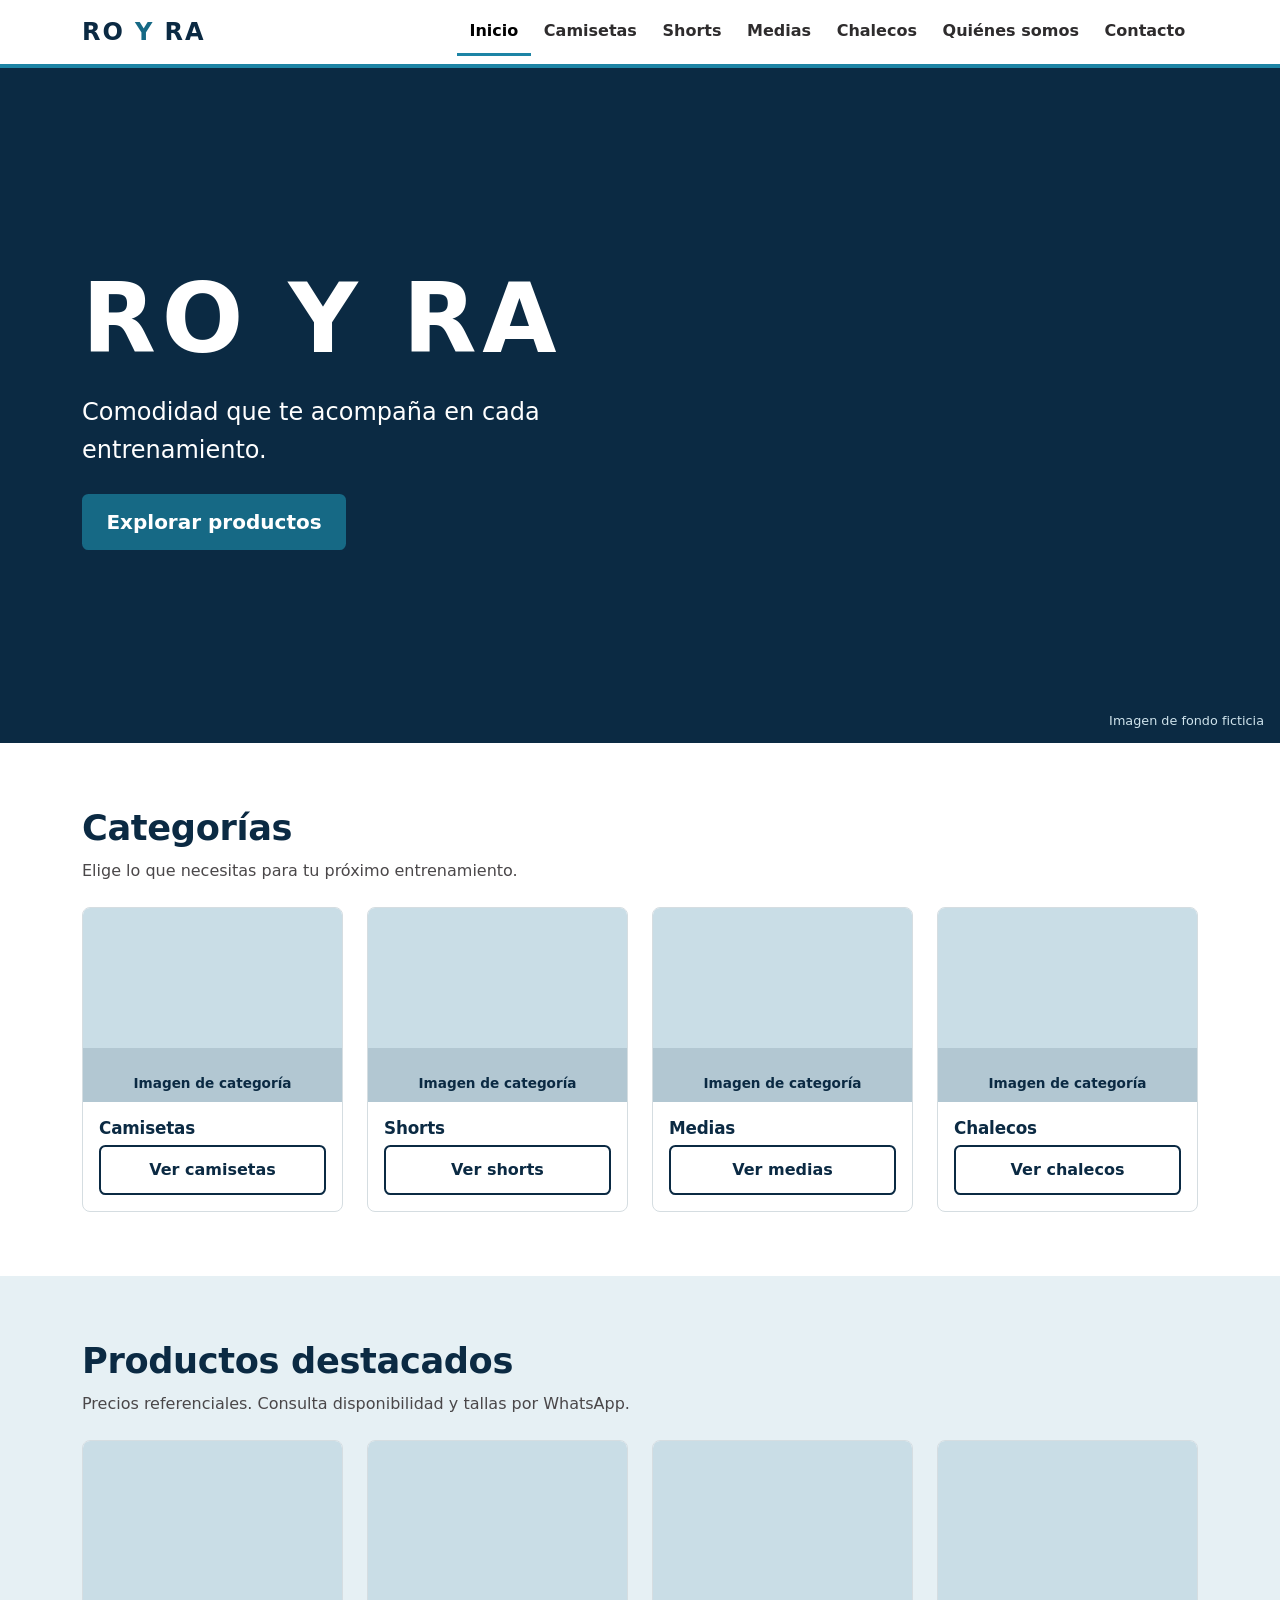
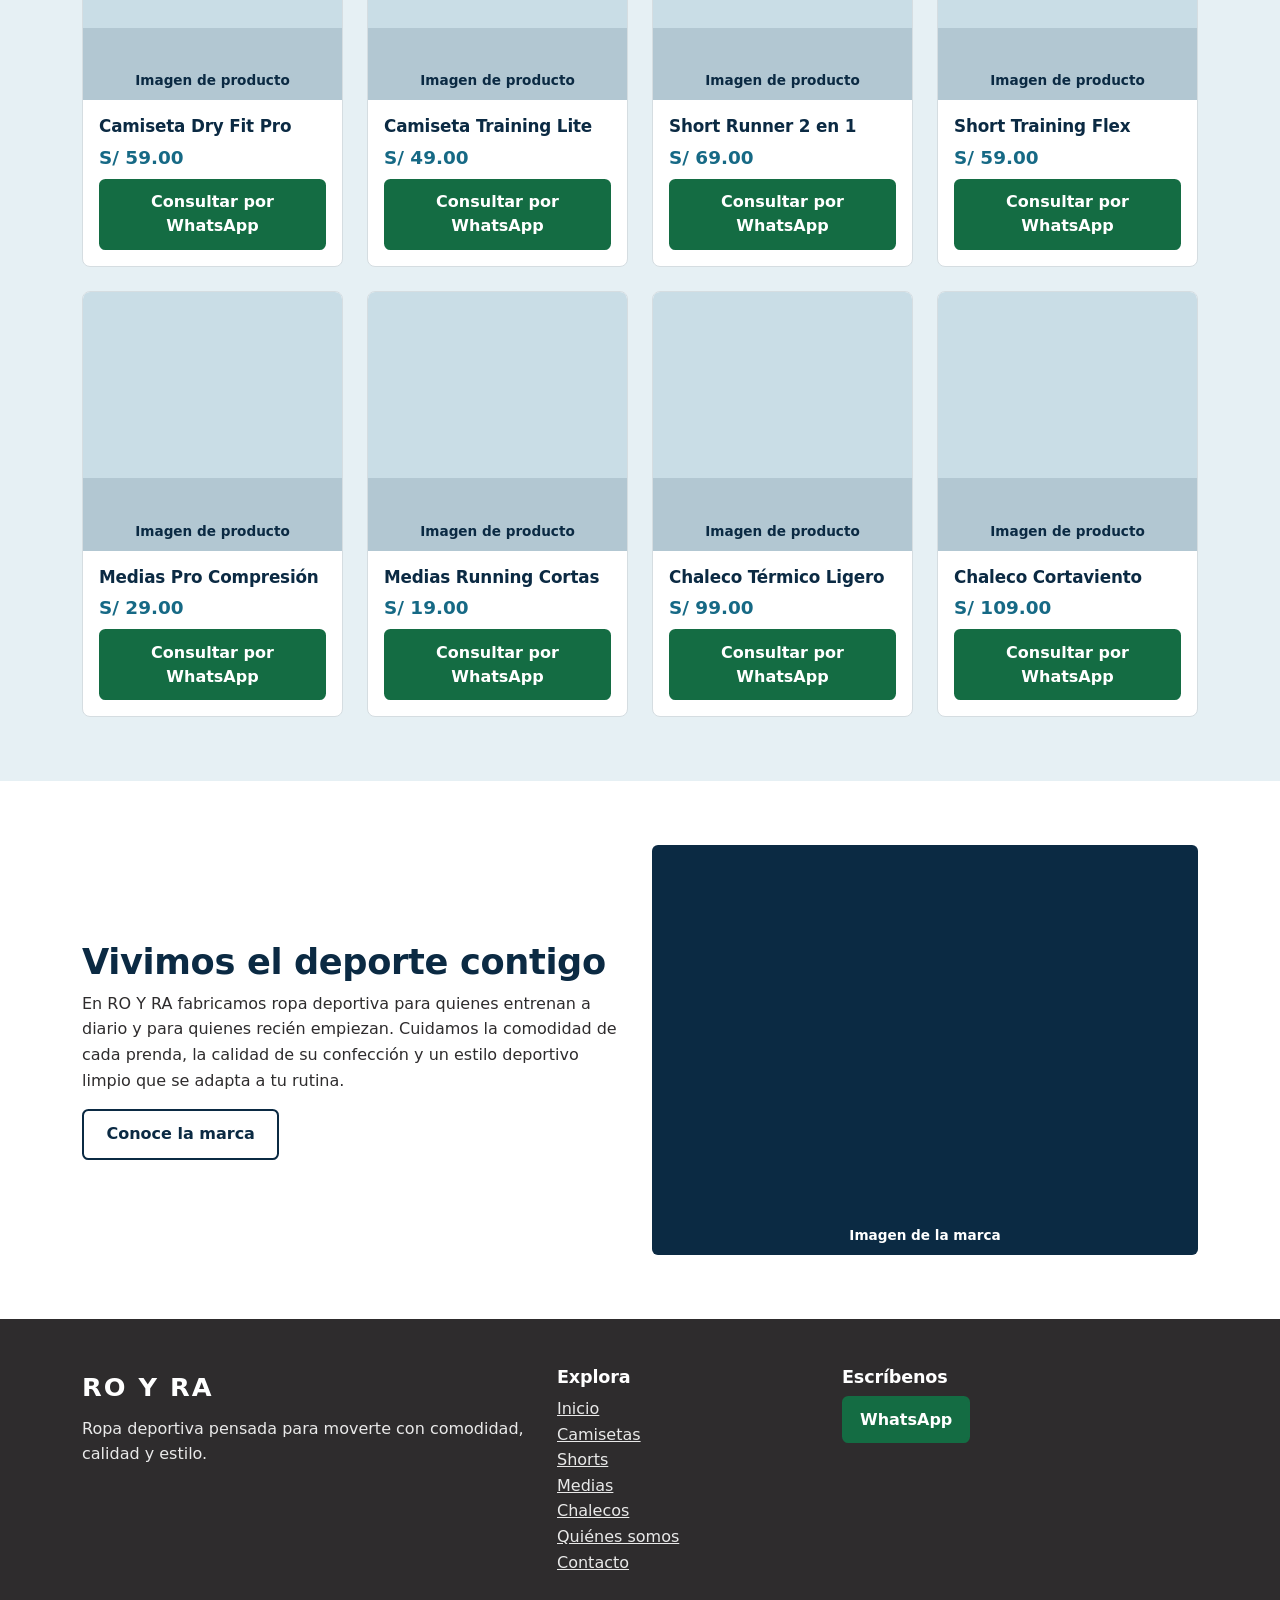
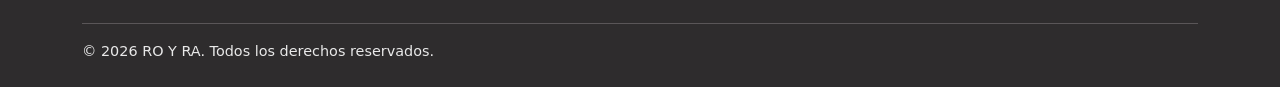
==== index.html @ a8ab9945 "first commit" ====
<!DOCTYPE html>
<html lang="es">

<head>
    <meta charset="UTF-8">
    <meta name="viewport" content="width=device-width, initial-scale=1">
    <title>Inicio | RO Y RA</title>
    <meta name="description" content="RO Y RA: ropa deportiva para entrenar con comodidad, calidad y estilo.">
    <link href="https://cdn.jsdelivr.net/npm/bootstrap@5.3.3/dist/css/bootstrap.min.css" rel="stylesheet">
    <link href="css/styles.css" rel="stylesheet">
</head>

<body data-page="inicio">
    <div id="site-header"></div>
    <main>
        <section class="hero" aria-label="Presentación">
            <div class="hero-note">Imagen de fondo ficticia</div>
            <div class="container hero-inner">
                <h1>RO Y RA</h1>
                <p>Comodidad que te acompaña en cada entrenamiento.</p>
                <a class="btn btn-brand btn-lg" href="#categorias">Explorar productos</a>
            </div>
        </section>
        <section class="section" id="categorias">
            <div class="container">
                <h2 class="section-title">Categorías</h2>
                <p class="section-lead mb-4">Elige lo que necesitas para tu próximo entrenamiento.</p>
                <div class="row g-3 g-lg-4">
                    <div class="col-6 col-lg-3"><a class="category-link" href="camisetas.html">
                            <article class="card-ro">
                                <div class="ph ph-category" role="img"
                                    aria-label="Espacio reservado para imagen de Camisetas"><span>Imagen de
                                        categoría</span></div>
                                <div class="body">
                                    <h3>Camisetas</h3><span class="btn btn-outline-brand">Ver camisetas</span>
                                </div>
                            </article>
                        </a></div>
                    <div class="col-6 col-lg-3"><a class="category-link" href="shorts.html">
                            <article class="card-ro">
                                <div class="ph ph-category" role="img"
                                    aria-label="Espacio reservado para imagen de Shorts"><span>Imagen de
                                        categoría</span></div>
                                <div class="body">
                                    <h3>Shorts</h3><span class="btn btn-outline-brand">Ver shorts</span>
                                </div>
                            </article>
                        </a></div>
                    <div class="col-6 col-lg-3"><a class="category-link" href="medias.html">
                            <article class="card-ro">
                                <div class="ph ph-category" role="img"
                                    aria-label="Espacio reservado para imagen de Medias"><span>Imagen de
                                        categoría</span></div>
                                <div class="body">
                                    <h3>Medias</h3><span class="btn btn-outline-brand">Ver medias</span>
                                </div>
                            </article>
                        </a></div>
                    <div class="col-6 col-lg-3"><a class="category-link" href="chalecos.html">
                            <article class="card-ro">
                                <div class="ph ph-category" role="img"
                                    aria-label="Espacio reservado para imagen de Chalecos"><span>Imagen de
                                        categoría</span></div>
                                <div class="body">
                                    <h3>Chalecos</h3><span class="btn btn-outline-brand">Ver chalecos</span>
                                </div>
                            </article>
                        </a></div>
                </div>
            </div>
        </section>
        <section class="section section-soft">
            <div class="container">
                <h2 class="section-title">Productos destacados</h2>
                <p class="section-lead mb-4">Precios referenciales. Consulta disponibilidad y tallas por WhatsApp.</p>
                <div class="row g-3 g-lg-4" id="featuredProducts"></div>
            </div>
        </section>
        <section class="section">
            <div class="container">
                <div class="row align-items-center g-4">
                    <div class="col-md-6">
                        <h2 class="section-title">Vivimos el deporte contigo</h2>
                        <p>En RO Y RA fabricamos ropa deportiva para quienes entrenan a diario y para quienes recién
                            empiezan. Cuidamos la comodidad de cada prenda, la calidad de su confección y un estilo
                            deportivo limpio que se adapta a tu rutina.</p>
                        <a class="btn btn-outline-brand" href="quienes-somos.html">Conoce la marca</a>
                    </div>
                    <div class="col-md-6">
                        <div class="ph ph-category ph-dark rounded" role="img"
                            aria-label="Espacio reservado para imagen de la marca"><span>Imagen de la marca</span></div>
                    </div>
                </div>
            </div>
        </section>
    </main>
    <div id="site-footer"></div>
    <script src="https://cdn.jsdelivr.net/npm/bootstrap@5.3.3/dist/js/bootstrap.bundle.min.js"></script>
    <script src="js/components.js"></script>
    <script src="js/main.js"></script>
</body>

</html>
---- css/styles.css ----
:root{--brand:#1D84A5;--brand-dark:#166985;--ink:#2E2C2D;--navy:#0B2A43;--soft:#E6F0F4;--white:#fff}
body{font-family:"Segoe UI",system-ui,-apple-system,Roboto,Helvetica,Arial,sans-serif;color:var(--ink);background:var(--white);line-height:1.6}
h1,h2,h3,h4{font-weight:800;letter-spacing:-.01em;color:var(--navy)}
a:focus-visible,button:focus-visible,.form-control:focus{outline:3px solid var(--brand);outline-offset:2px}
.section{padding:4rem 0}.section-soft{background:var(--soft)}
.section-title{font-size:clamp(1.6rem,3vw,2.2rem);margin-bottom:.5rem}
.section-lead{max-width:60ch;color:#4a4749}
.btn-brand{background:var(--brand-dark);color:var(--white);font-weight:700;border:2px solid var(--brand-dark);padding:.7rem 1.4rem;border-radius:.4rem}
.btn-brand:hover{background:var(--navy);border-color:var(--navy);color:var(--white)}
.btn-outline-brand{color:var(--navy);font-weight:700;border:2px solid var(--navy);padding:.7rem 1.4rem;border-radius:.4rem}
.btn-outline-brand:hover{background:var(--navy);color:var(--white)}
.btn-wa{background:#146C43;color:var(--white);font-weight:700;border:2px solid #146C43;padding:.6rem 1rem;border-radius:.4rem}
.btn-wa:hover{background:#0f5132;color:var(--white)}
.site-header{background:var(--white);border-bottom:4px solid var(--brand)}
.navbar-brand{font-weight:900;font-size:1.5rem;letter-spacing:.08em;color:var(--navy)}
.navbar-brand span{color:var(--brand-dark)}
.nav-link{color:var(--ink);font-weight:600;padding:.6rem .8rem!important}
.nav-link.active{color:var(--brand-dark);border-bottom:3px solid var(--brand)}
.site-footer{background:var(--ink);color:#e9e9e9;padding:3rem 0 1.5rem}
.site-footer a:not(.btn){color:#e9e9e9}
.site-footer h2{color:var(--white);font-size:1.1rem}
.footer-brand{font-weight:900;font-size:1.6rem;letter-spacing:.08em;color:var(--white)}
.footer-bottom{border-top:1px solid #5a5658;margin-top:2rem;padding-top:1rem;font-size:.9rem}
.ph{position:relative;display:flex;align-items:flex-end;justify-content:center;overflow:hidden;background:#C9DDE6;width:100%}
.ph::after{content:"";position:absolute;left:0;bottom:0;width:100%;height:28%;background:var(--navy);opacity:.12}
.ph span{position:relative;z-index:1;font-size:.85rem;font-weight:600;color:var(--navy);padding:.5rem}
.ph-product{aspect-ratio:1/1}.ph-category{aspect-ratio:4/3}
.ph-dark{background:var(--navy)}.ph-dark::before{opacity:.55}.ph-dark span{color:#fff}
.hero{position:relative;min-height:75vh;display:flex;align-items:center;background:var(--navy);color:#fff;overflow:hidden}
.hero-shape{position:absolute;right:-8%;top:50%;width:min(60vw,560px);aspect-ratio:1;background:var(--brand);opacity:.45;border-radius:50%;transform:translateY(-50%)}
.hero-note{position:absolute;right:1rem;bottom:.75rem;font-size:.8rem;color:#cfe3ec}
.hero-inner{position:relative;z-index:1}
.hero h1{color:#fff;font-size:clamp(3rem,10vw,6rem);font-weight:900;letter-spacing:.06em;margin:0}
.hero p{font-size:clamp(1.1rem,2.5vw,1.5rem);max-width:30ch;margin:1rem 0 1.5rem}
.page-banner{position:relative;background:var(--navy);color:#fff;border-radius:.6rem;padding:3.5rem 1.5rem;overflow:hidden}
.page-banner.full{border-radius:0;padding:5rem 0}
.page-banner h1{color:#fff;position:relative;z-index:1;font-size:clamp(1.9rem,5vw,3rem);margin:0}
.page-banner p{position:relative;z-index:1;margin:.5rem 0 0;max-width:55ch}
.card-ro{height:100%;border:1px solid #d5dde1;border-radius:.5rem;background:#fff;overflow:hidden;display:flex;flex-direction:column}
.card-ro .body{padding:1rem;display:flex;flex-direction:column;flex:1;gap:.4rem}
.card-ro h3{font-size:1.05rem;margin:0}
.price{font-weight:800;color:var(--brand-dark);font-size:1.15rem}
.card-ro .btn{margin-top:auto}
.category-link{text-decoration:none;color:inherit;display:block;height:100%}
.value{border-left:5px solid var(--brand);background:#fff;padding:1rem 1.25rem;height:100%}
.value h3{font-size:1.15rem}
.quick-contact{background:var(--soft);padding:1.25rem;border-radius:.5rem}
@media (max-width:575.98px){.card-ro .body{padding:.75rem}.card-ro h3{font-size:.95rem}.btn-wa{font-size:.85rem;padding:.5rem}.section{padding:3rem 0}}
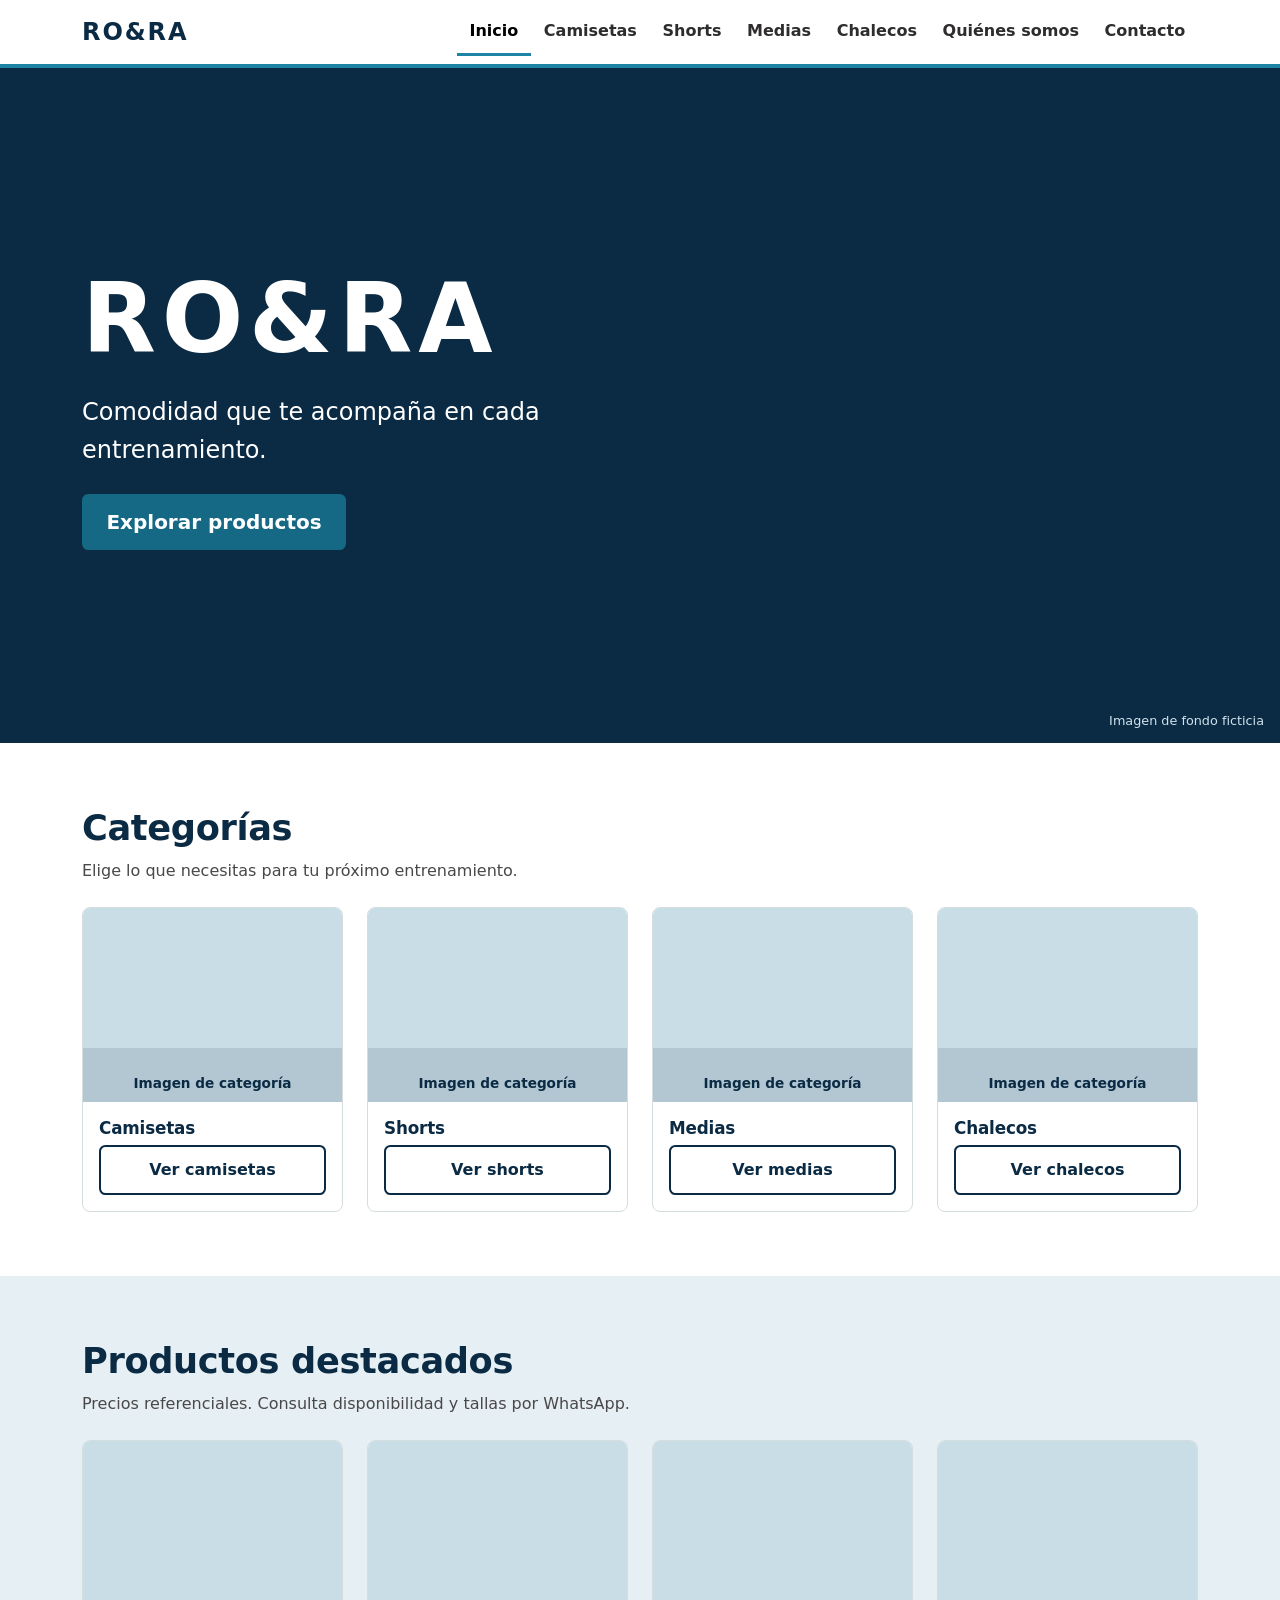
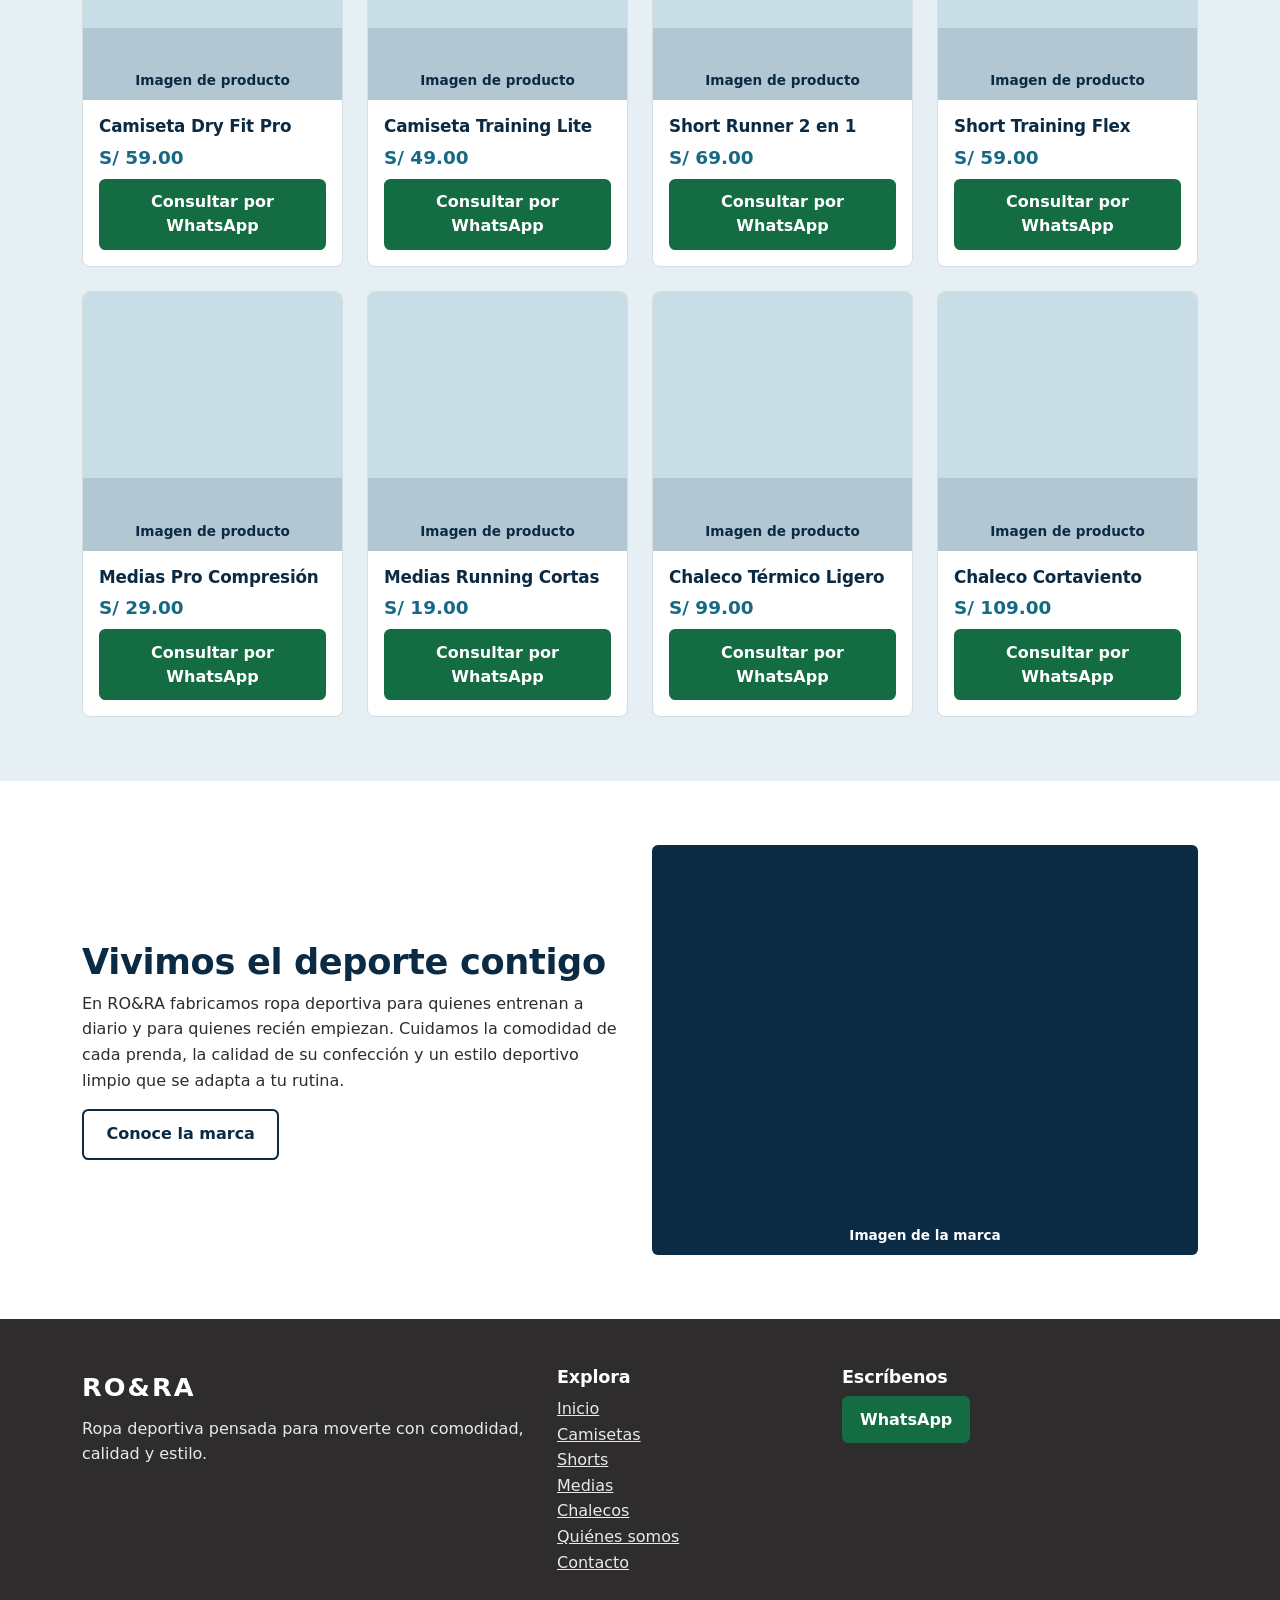
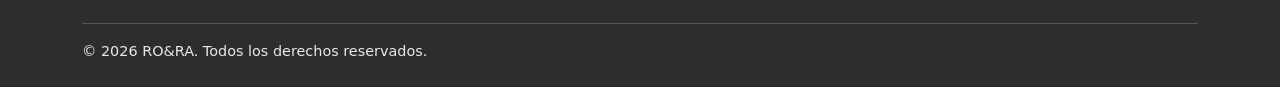
==== commit ecf67493: "cambios" ====
--- a/index.html
+++ b/index.html
@@ -4,8 +4,8 @@
 <head>
     <meta charset="UTF-8">
     <meta name="viewport" content="width=device-width, initial-scale=1">
-    <title>Inicio | RO Y RA</title>
-    <meta name="description" content="RO Y RA: ropa deportiva para entrenar con comodidad, calidad y estilo.">
+    <title>Inicio | RO&RA</title>
+    <meta name="description" content="RO&RA: ropa deportiva para entrenar con comodidad, calidad y estilo.">
     <link href="https://cdn.jsdelivr.net/npm/bootstrap@5.3.3/dist/css/bootstrap.min.css" rel="stylesheet">
     <link href="css/styles.css" rel="stylesheet">
 </head>
@@ -16,7 +16,7 @@
         <section class="hero" aria-label="Presentación">
             <div class="hero-note">Imagen de fondo ficticia</div>
             <div class="container hero-inner">
-                <h1>RO Y RA</h1>
+                <h1>RO&RA</h1>
                 <p>Comodidad que te acompaña en cada entrenamiento.</p>
                 <a class="btn btn-brand btn-lg" href="#categorias">Explorar productos</a>
             </div>
@@ -81,7 +81,7 @@
                 <div class="row align-items-center g-4">
                     <div class="col-md-6">
                         <h2 class="section-title">Vivimos el deporte contigo</h2>
-                        <p>En RO Y RA fabricamos ropa deportiva para quienes entrenan a diario y para quienes recién
+                        <p>En RO&RA fabricamos ropa deportiva para quienes entrenan a diario y para quienes recién
                             empiezan. Cuidamos la comodidad de cada prenda, la calidad de su confección y un estilo
                             deportivo limpio que se adapta a tu rutina.</p>
                         <a class="btn btn-outline-brand" href="quienes-somos.html">Conoce la marca</a>
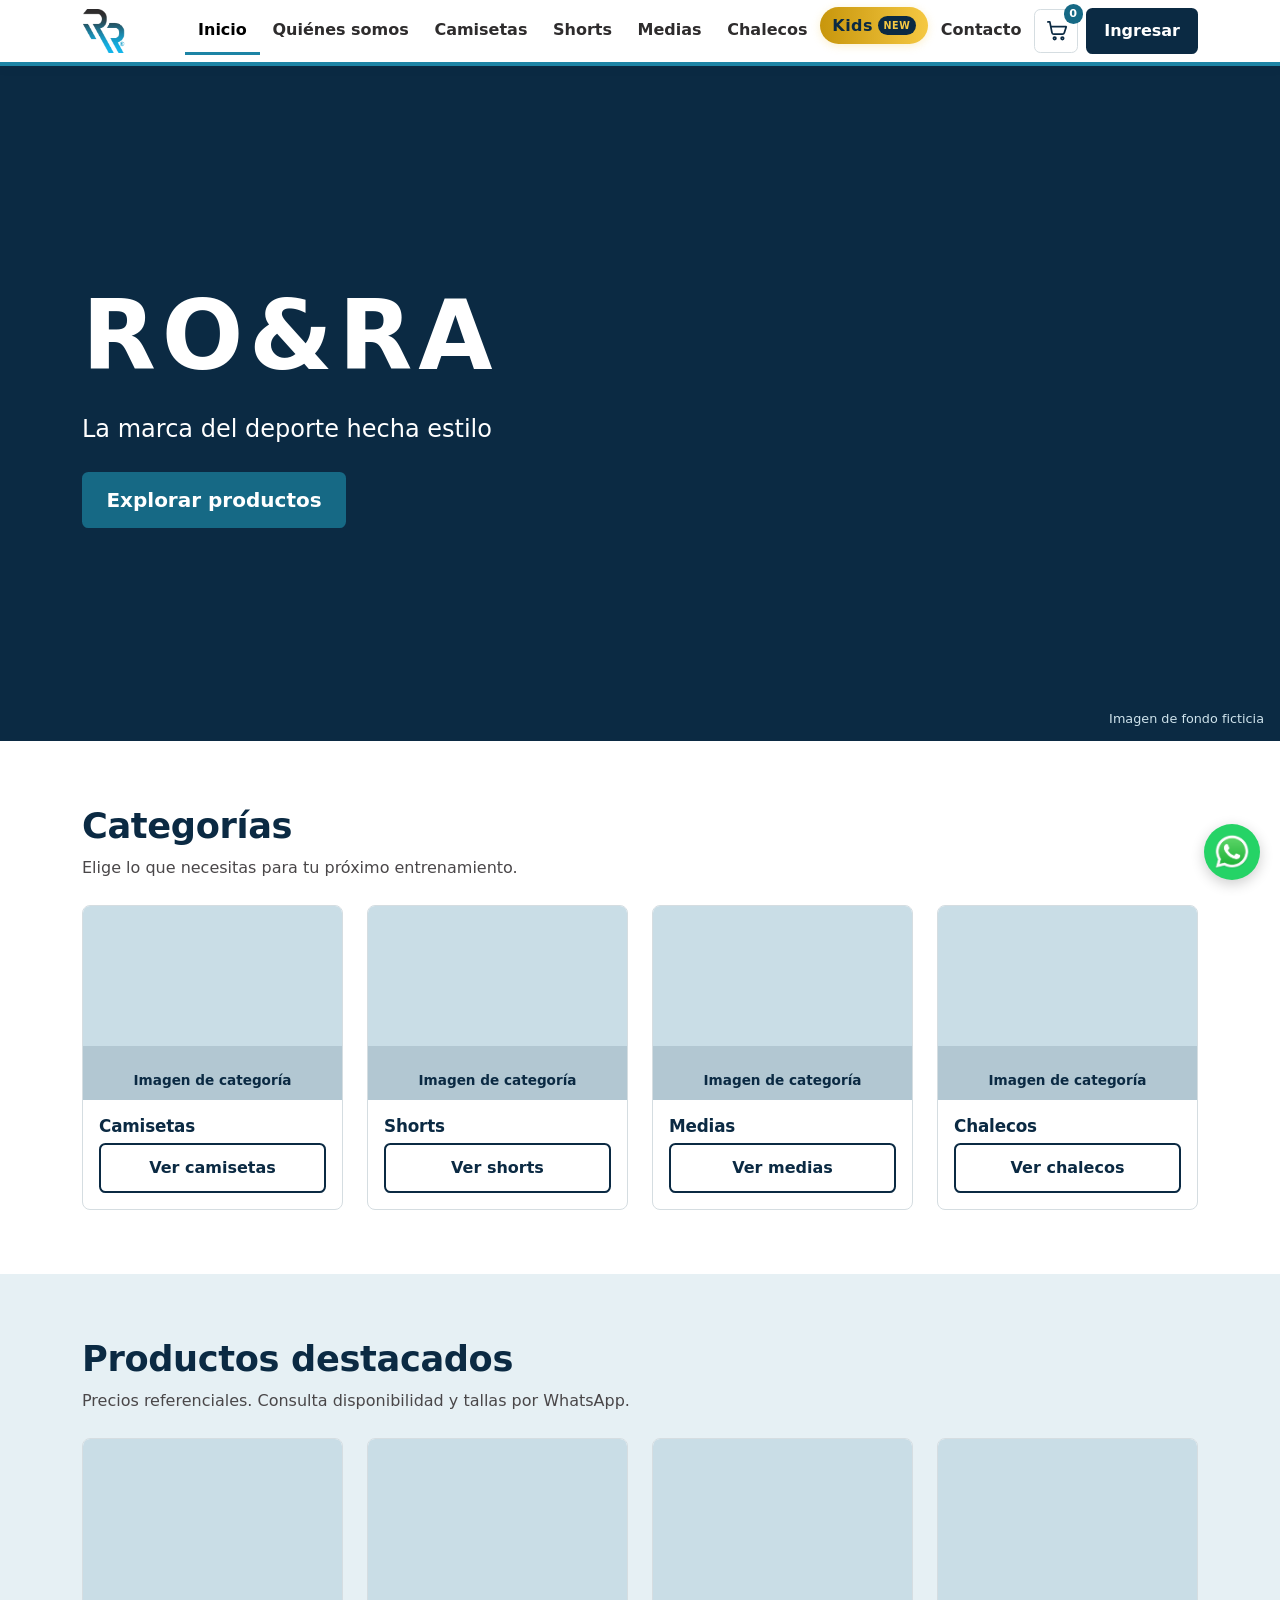
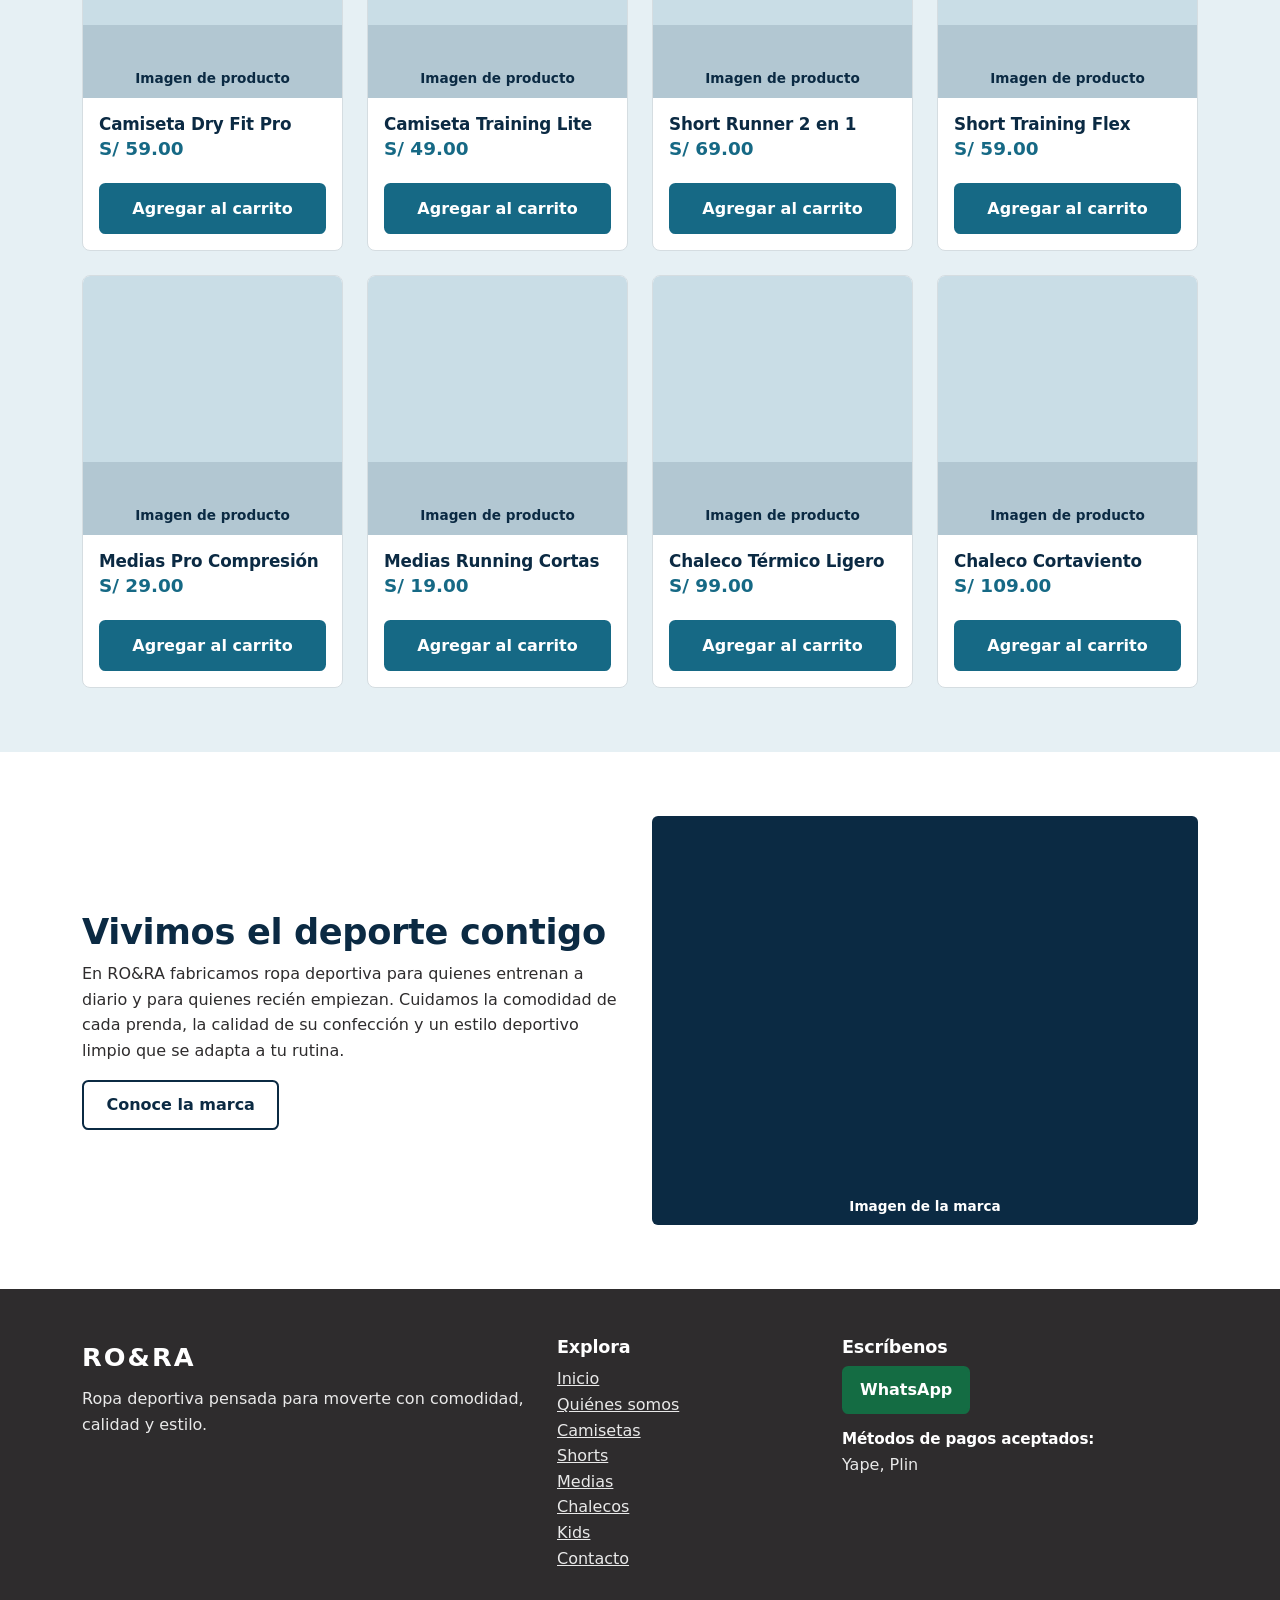
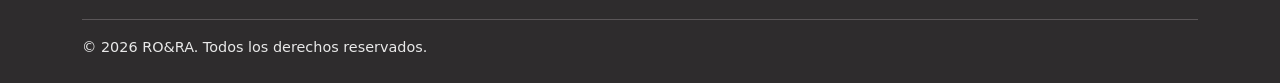
==== commit 5c5827b1: "cambios subidos" ====
--- a/index.html
+++ b/index.html
@@ -17,7 +17,7 @@
             <div class="hero-note">Imagen de fondo ficticia</div>
             <div class="container hero-inner">
                 <h1>RO&RA</h1>
-                <p>Comodidad que te acompaña en cada entrenamiento.</p>
+                <p>La marca del deporte hecha estilo</p>
                 <a class="btn btn-brand btn-lg" href="#categorias">Explorar productos</a>
             </div>
         </section>
--- a/css/styles.css
+++ b/css/styles.css
@@ -1,48 +1,805 @@
-:root{--brand:#1D84A5;--brand-dark:#166985;--ink:#2E2C2D;--navy:#0B2A43;--soft:#E6F0F4;--white:#fff}
-body{font-family:"Segoe UI",system-ui,-apple-system,Roboto,Helvetica,Arial,sans-serif;color:var(--ink);background:var(--white);line-height:1.6}
-h1,h2,h3,h4{font-weight:800;letter-spacing:-.01em;color:var(--navy)}
-a:focus-visible,button:focus-visible,.form-control:focus{outline:3px solid var(--brand);outline-offset:2px}
-.section{padding:4rem 0}.section-soft{background:var(--soft)}
-.section-title{font-size:clamp(1.6rem,3vw,2.2rem);margin-bottom:.5rem}
-.section-lead{max-width:60ch;color:#4a4749}
-.btn-brand{background:var(--brand-dark);color:var(--white);font-weight:700;border:2px solid var(--brand-dark);padding:.7rem 1.4rem;border-radius:.4rem}
-.btn-brand:hover{background:var(--navy);border-color:var(--navy);color:var(--white)}
-.btn-outline-brand{color:var(--navy);font-weight:700;border:2px solid var(--navy);padding:.7rem 1.4rem;border-radius:.4rem}
-.btn-outline-brand:hover{background:var(--navy);color:var(--white)}
-.btn-wa{background:#146C43;color:var(--white);font-weight:700;border:2px solid #146C43;padding:.6rem 1rem;border-radius:.4rem}
-.btn-wa:hover{background:#0f5132;color:var(--white)}
-.site-header{background:var(--white);border-bottom:4px solid var(--brand)}
-.navbar-brand{font-weight:900;font-size:1.5rem;letter-spacing:.08em;color:var(--navy)}
-.navbar-brand span{color:var(--brand-dark)}
-.nav-link{color:var(--ink);font-weight:600;padding:.6rem .8rem!important}
-.nav-link.active{color:var(--brand-dark);border-bottom:3px solid var(--brand)}
-.site-footer{background:var(--ink);color:#e9e9e9;padding:3rem 0 1.5rem}
-.site-footer a:not(.btn){color:#e9e9e9}
-.site-footer h2{color:var(--white);font-size:1.1rem}
-.footer-brand{font-weight:900;font-size:1.6rem;letter-spacing:.08em;color:var(--white)}
-.footer-bottom{border-top:1px solid #5a5658;margin-top:2rem;padding-top:1rem;font-size:.9rem}
-.ph{position:relative;display:flex;align-items:flex-end;justify-content:center;overflow:hidden;background:#C9DDE6;width:100%}
-.ph::after{content:"";position:absolute;left:0;bottom:0;width:100%;height:28%;background:var(--navy);opacity:.12}
-.ph span{position:relative;z-index:1;font-size:.85rem;font-weight:600;color:var(--navy);padding:.5rem}
-.ph-product{aspect-ratio:1/1}.ph-category{aspect-ratio:4/3}
-.ph-dark{background:var(--navy)}.ph-dark::before{opacity:.55}.ph-dark span{color:#fff}
-.hero{position:relative;min-height:75vh;display:flex;align-items:center;background:var(--navy);color:#fff;overflow:hidden}
-.hero-shape{position:absolute;right:-8%;top:50%;width:min(60vw,560px);aspect-ratio:1;background:var(--brand);opacity:.45;border-radius:50%;transform:translateY(-50%)}
-.hero-note{position:absolute;right:1rem;bottom:.75rem;font-size:.8rem;color:#cfe3ec}
-.hero-inner{position:relative;z-index:1}
-.hero h1{color:#fff;font-size:clamp(3rem,10vw,6rem);font-weight:900;letter-spacing:.06em;margin:0}
-.hero p{font-size:clamp(1.1rem,2.5vw,1.5rem);max-width:30ch;margin:1rem 0 1.5rem}
-.page-banner{position:relative;background:var(--navy);color:#fff;border-radius:.6rem;padding:3.5rem 1.5rem;overflow:hidden}
-.page-banner.full{border-radius:0;padding:5rem 0}
-.page-banner h1{color:#fff;position:relative;z-index:1;font-size:clamp(1.9rem,5vw,3rem);margin:0}
-.page-banner p{position:relative;z-index:1;margin:.5rem 0 0;max-width:55ch}
-.card-ro{height:100%;border:1px solid #d5dde1;border-radius:.5rem;background:#fff;overflow:hidden;display:flex;flex-direction:column}
-.card-ro .body{padding:1rem;display:flex;flex-direction:column;flex:1;gap:.4rem}
-.card-ro h3{font-size:1.05rem;margin:0}
-.price{font-weight:800;color:var(--brand-dark);font-size:1.15rem}
-.card-ro .btn{margin-top:auto}
-.category-link{text-decoration:none;color:inherit;display:block;height:100%}
-.value{border-left:5px solid var(--brand);background:#fff;padding:1rem 1.25rem;height:100%}
-.value h3{font-size:1.15rem}
-.quick-contact{background:var(--soft);padding:1.25rem;border-radius:.5rem}
-@media (max-width:575.98px){.card-ro .body{padding:.75rem}.card-ro h3{font-size:.95rem}.btn-wa{font-size:.85rem;padding:.5rem}.section{padding:3rem 0}}
+:root {
+   --brand: #1D84A5;
+   --brand-dark: #166985;
+   --ink: #2E2C2D;
+   --navy: #0B2A43;
+   --soft: #E6F0F4;
+   --white: #fff;
+   --gold: #C8960C;
+   --gold-light: #F5C842;
+   --gold-pale: #FFF8E1
+}
+
+body {
+   font-family: "Segoe UI", system-ui, -apple-system, Roboto, Helvetica, Arial, sans-serif;
+   color: var(--ink);
+   background: var(--white);
+   line-height: 1.6;
+   padding-top: var(--header-height, 60px)
+}
+
+h1,
+h2,
+h3,
+h4 {
+   font-weight: 800;
+   letter-spacing: -.01em;
+   color: var(--navy)
+}
+
+a:focus-visible,
+button:focus-visible,
+.form-control:focus {
+   outline: 3px solid var(--brand);
+   outline-offset: 2px
+}
+
+.section {
+   padding: 4rem 0
+}
+
+.section-soft {
+   background: var(--soft)
+}
+
+.section-title {
+   font-size: clamp(1.6rem, 3vw, 2.2rem);
+   margin-bottom: .5rem
+}
+
+.section-lead {
+   max-width: 60ch;
+   color: #4a4749
+}
+
+.btn-brand {
+   background: var(--brand-dark);
+   color: var(--white);
+   font-weight: 700;
+   border: 2px solid var(--brand-dark);
+   padding: .7rem 1.4rem;
+   border-radius: .4rem
+}
+
+.btn-brand:hover {
+   background: var(--navy);
+   border-color: var(--navy);
+   color: var(--white)
+}
+
+.btn-outline-brand {
+   color: var(--navy);
+   font-weight: 700;
+   border: 2px solid var(--navy);
+   padding: .7rem 1.4rem;
+   border-radius: .4rem
+}
+
+.btn-outline-brand:hover {
+   background: var(--navy);
+   color: var(--white)
+}
+
+.btn-wa {
+   background: #146C43;
+   color: var(--white);
+   font-weight: 700;
+   border: 2px solid #146C43;
+   padding: .6rem 1rem;
+   border-radius: .4rem
+}
+
+.btn-wa:hover {
+   background: #0f5132;
+   color: var(--white)
+}
+
+.site-header {
+   position: fixed;
+   top: 0;
+   left: 0;
+   width: 100%;
+   z-index: 1030;
+   background: var(--white);
+   border-bottom: 4px solid var(--brand);
+   box-shadow: 0 2px 10px #0b2a4312
+}
+
+.site-header .navbar {
+   padding: .45rem 0
+}
+
+.navbar-brand {
+   display: flex;
+   align-items: center;
+   height: 2.75rem;
+   padding: 0
+}
+
+.navbar-brand img {
+   display: block;
+   width: 2.75rem;
+   height: 2.75rem;
+   object-fit: contain
+}
+
+.navbar-brand span {
+   color: var(--brand-dark)
+}
+
+.nav-link {
+   color: var(--ink);
+   font-weight: 600;
+   padding: .6rem .8rem !important
+}
+
+.nav-link.active {
+   color: var(--brand-dark);
+   border-bottom: 3px solid var(--brand)
+}
+
+.header-actions {
+   display: flex;
+   align-items: center;
+   gap: .5rem
+}
+
+.cart-button {
+   position: relative;
+   display: grid;
+   place-items: center;
+   width: 2.75rem;
+   height: 2.75rem;
+   padding: .5rem;
+   color: var(--navy);
+   border: 1px solid #d5dde1;
+   border-radius: .4rem
+}
+
+.cart-button:hover {
+   color: var(--brand-dark);
+   background: var(--soft)
+}
+
+.cart-button svg {
+   width: 1.45rem;
+   height: 1.45rem;
+   fill: none;
+   stroke: currentColor;
+   stroke-width: 1.8;
+   stroke-linecap: round;
+   stroke-linejoin: round
+}
+
+.cart-count {
+   position: absolute;
+   top: -.35rem;
+   right: -.35rem;
+   display: grid;
+   place-items: center;
+   min-width: 1.2rem;
+   height: 1.2rem;
+   padding: 0 .25rem;
+   border-radius: 1rem;
+   background: var(--brand-dark);
+   color: #fff;
+   font-size: .7rem;
+   font-weight: 800;
+   line-height: 1
+}
+
+.btn-login {
+   background: var(--navy);
+   color: #fff;
+   font-weight: 700;
+   border: 2px solid var(--navy);
+   padding: .55rem 1rem;
+   border-radius: .4rem
+}
+
+.btn-login:hover {
+   background: var(--brand-dark);
+   border-color: var(--brand-dark);
+   color: #fff
+}
+
+.cart-menu {
+   width: min(22rem, calc(100vw - 2rem));
+   max-height: min(70vh, 30rem);
+   overflow-y: auto;
+   padding: 1rem
+}
+
+.cart-empty {
+   color: #666;
+   text-align: center;
+   padding: .5rem
+}
+
+.cart-items {
+   display: grid;
+   gap: .75rem
+}
+
+.cart-item,
+.cart-total {
+   display: flex;
+   align-items: flex-start;
+   justify-content: space-between;
+   gap: 1rem
+}
+
+.cart-item {
+   font-size: .9rem
+}
+
+.cart-item strong,
+.cart-total strong {
+   white-space: nowrap
+}
+
+.cart-total {
+   border-top: 1px solid #d5dde1;
+   padding-top: .75rem;
+   font-weight: 700
+}
+
+.cart-clear {
+   color: #626262
+}
+
+.whatsapp-float {
+   position: fixed;
+   right: 1.25rem;
+   bottom: 1.25rem;
+   z-index: 1020;
+   display: grid;
+   place-items: center;
+   width: 3.5rem;
+   height: 3.5rem;
+   border-radius: 50%;
+   background: #25D366;
+   box-shadow: 0 4px 14px #0003;
+   transition: transform .2s, box-shadow .2s
+}
+
+.whatsapp-float:hover {
+   transform: translateY(-3px);
+   box-shadow: 0 7px 18px #0004
+}
+
+.whatsapp-float img {
+   width: 2.4rem;
+   height: 2.4rem;
+   object-fit: contain
+}
+
+.site-footer {
+   background: var(--ink);
+   color: #e9e9e9;
+   padding: 3rem 0 1.5rem
+}
+
+.site-footer a:not(.btn) {
+   color: #e9e9e9
+}
+
+.site-footer h2 {
+   color: var(--white);
+   font-size: 1.1rem
+}
+
+.site-footer .payment-methods h3 {
+   color: var(--white);
+   font-size: .95rem;
+   margin-bottom: .25rem
+}
+
+.footer-brand {
+   font-weight: 900;
+   font-size: 1.6rem;
+   letter-spacing: .08em;
+   color: var(--white)
+}
+
+.footer-bottom {
+   border-top: 1px solid #5a5658;
+   margin-top: 2rem;
+   padding-top: 1rem;
+   font-size: .9rem
+}
+
+.ph {
+   position: relative;
+   display: flex;
+   align-items: flex-end;
+   justify-content: center;
+   overflow: hidden;
+   background: #C9DDE6;
+   width: 100%
+}
+
+.ph::after {
+   content: "";
+   position: absolute;
+   left: 0;
+   bottom: 0;
+   width: 100%;
+   height: 28%;
+   background: var(--navy);
+   opacity: .12
+}
+
+.ph span {
+   position: relative;
+   z-index: 1;
+   font-size: .85rem;
+   font-weight: 600;
+   color: var(--navy);
+   padding: .5rem
+}
+
+.ph-product {
+   aspect-ratio: 1/1
+}
+
+.ph-category {
+   aspect-ratio: 4/3
+}
+
+.ph-dark {
+   background: var(--navy)
+}
+
+.ph-dark::before {
+   opacity: .55
+}
+
+.ph-dark span {
+   color: #fff
+}
+
+.hero {
+   position: relative;
+   min-height: 75vh;
+   display: flex;
+   align-items: center;
+   background: var(--navy);
+   color: #fff;
+   overflow: hidden
+}
+
+.hero-shape {
+   position: absolute;
+   right: -8%;
+   top: 50%;
+   width: min(60vw, 560px);
+   aspect-ratio: 1;
+   background: var(--brand);
+   opacity: .45;
+   border-radius: 50%;
+   transform: translateY(-50%)
+}
+
+.hero-note {
+   position: absolute;
+   right: 1rem;
+   bottom: .75rem;
+   font-size: .8rem;
+   color: #cfe3ec
+}
+
+.hero-inner {
+   position: relative;
+   z-index: 1
+}
+
+.hero h1 {
+   color: #fff;
+   font-size: clamp(3rem, 10vw, 6rem);
+   font-weight: 900;
+   letter-spacing: .06em;
+   margin: 0
+}
+
+.hero p {
+   font-size: clamp(1.1rem, 2.5vw, 1.5rem);
+   max-width: 30ch;
+   margin: 1rem 0 1.5rem
+}
+
+.page-banner {
+   position: relative;
+   background: var(--navy);
+   color: #fff;
+   border-radius: .6rem;
+   padding: 3.5rem 1.5rem;
+   overflow: hidden
+}
+
+.category-banner {
+   min-height: 20rem;
+   display: flex;
+   flex-direction: column;
+   justify-content: center;
+   background-size: cover;
+   background-position: center
+}
+
+.page-banner.full {
+   border-radius: 0;
+   padding: 5rem 0
+}
+
+.page-banner h1 {
+   color: #fff;
+   position: relative;
+   z-index: 1;
+   font-size: clamp(1.9rem, 5vw, 3rem);
+   margin: 0
+}
+
+.page-banner p {
+   position: relative;
+   z-index: 1;
+   margin: .5rem 0 0;
+   max-width: 55ch
+}
+
+.card-ro {
+   height: 100%;
+   border: 1px solid #d5dde1;
+   border-radius: .5rem;
+   background: #fff;
+   overflow: hidden;
+   display: flex;
+   flex-direction: column
+}
+
+.product-card-link {
+   display: block;
+   color: inherit;
+   text-decoration: none
+}
+
+.product-card-link:hover {
+   color: inherit
+}
+
+.product-card-link:focus-visible {
+   outline: 3px solid var(--brand);
+   outline-offset: -3px
+}
+
+.product-card-info {
+   padding: 1rem 1rem .25rem
+}
+
+.product-details-label {
+   display: inline-block;
+   color: var(--brand-dark);
+   font-weight: 700;
+   font-size: .9rem;
+   margin-top: .65rem
+}
+
+.card-ro .body {
+   padding: 1rem;
+   display: flex;
+   flex-direction: column;
+   flex: 1;
+   gap: .4rem
+}
+
+.card-ro h3 {
+   font-size: 1.05rem;
+   margin: 0
+}
+
+.price {
+   font-weight: 800;
+   color: var(--brand-dark);
+   font-size: 1.15rem
+}
+
+.card-ro .btn {
+   margin-top: auto
+}
+
+.category-link {
+   text-decoration: none;
+   color: inherit;
+   display: block;
+   height: 100%
+}
+
+.value {
+   border-left: 5px solid var(--brand);
+   background: #fff;
+   padding: 1rem 1.25rem;
+   height: 100%
+}
+
+.value h3 {
+   font-size: 1.15rem
+}
+
+.quick-contact {
+   background: var(--soft);
+   padding: 1.25rem;
+   border-radius: .5rem
+}
+
+.back-to-catalog {
+   display: inline-block;
+   color: var(--brand-dark);
+   font-weight: 700;
+   text-decoration: none
+}
+
+.back-to-catalog:hover {
+   text-decoration: underline
+}
+
+.product-options,
+.product-detail-card {
+   height: 100%;
+   padding: clamp(1rem, 3vw, 2rem);
+   border: 1px solid #d5dde1;
+   border-radius: .6rem;
+   background: #fff
+}
+
+.product-options .section-title {
+   font-size: clamp(1.5rem, 3vw, 2rem)
+}
+
+.product-detail-card {
+   padding: 0;
+   overflow: hidden
+}
+
+.product-detail-image {
+   aspect-ratio: 4/3
+}
+
+.product-detail-copy {
+   padding: clamp(1.25rem, 3vw, 2rem)
+}
+
+.product-detail-copy h2 {
+   font-size: clamp(1.5rem, 3vw, 2rem)
+}
+
+.product-detail-copy li+li {
+   margin-top: .4rem
+}
+
+.cart-item-detail {
+   display: block;
+   color: #666
+}
+
+@media (max-width:991.98px) {
+   .site-header .navbar .container {
+      flex-wrap: wrap
+   }
+
+   .site-header .navbar-collapse {
+      order: 3;
+      flex-basis: 100%
+   }
+
+   .site-header .navbar-nav {
+      padding: .5rem 0
+   }
+
+   .site-header .nav-link.active {
+      border-bottom: 0;
+      border-left: 3px solid var(--brand);
+      padding-left: .7rem !important
+   }
+
+   .header-actions {
+      margin-left: auto
+   }
+
+   .site-header .navbar-toggler {
+      padding: .35rem .5rem
+   }
+}
+
+@media (max-width:991.98px) {
+   .cart-menu {
+      position: fixed !important;
+      top: 4rem !important;
+      right: .5rem !important;
+      bottom: auto !important;
+      left: auto !important;
+      transform: none !important
+   }
+}
+
+@media (max-width:575.98px) {
+
+   .card-ro .body,
+   .product-card-info {
+      padding: .75rem
+   }
+
+   .card-ro h3 {
+      font-size: .95rem
+   }
+
+   .btn-wa {
+      font-size: .85rem;
+      padding: .5rem
+   }
+
+   .section {
+      padding: 3rem 0
+   }
+
+   .header-actions {
+      gap: .35rem
+   }
+
+   .btn-login {
+      padding: .45rem .65rem;
+      font-size: .9rem
+   }
+
+   .cart-button {
+      width: 2.5rem;
+      height: 2.5rem
+   }
+
+   .whatsapp-float {
+      right: 1rem;
+      bottom: 1rem;
+      width: 3.25rem;
+      height: 3.25rem
+   }
+
+   .category-banner {
+      min-height: 16rem;
+      padding: 2rem 1rem
+   }
+}
+
+.banner-tall {
+   padding: 10rem 0 !important
+}
+
+/* ============================================================
+   KIDS – estilos especiales (colección novedad)
+   ============================================================ */
+@keyframes kids-shimmer {
+
+   0%,
+   100% {
+      background-position: 200% center
+   }
+
+   50% {
+      background-position: 0% center
+   }
+}
+
+.nav-link-kids {
+   padding: .35rem .75rem !important;
+   border-radius: 2rem;
+   background: linear-gradient(90deg, var(--gold), var(--gold-light), var(--gold));
+   background-size: 200% auto;
+   color: var(--navy) !important;
+   font-weight: 800 !important;
+   letter-spacing: .03em;
+   animation: kids-shimmer 3s linear infinite;
+   box-shadow: 0 2px 8px #f5c84244;
+   transition: transform .2s, box-shadow .2s
+}
+
+.nav-link-kids:hover {
+   transform: translateY(-2px);
+   box-shadow: 0 4px 14px #f5c84266;
+   background: linear-gradient(90deg, var(--gold-light), var(--gold), var(--gold-light));
+   background-size: 200% auto;
+   color: var(--navy) !important
+}
+
+.nav-link-kids.active {
+   border-bottom: 0 !important;
+   border-left: 0 !important;
+   outline: 2px solid var(--gold);
+   outline-offset: 2px
+}
+
+.kids-nav-label {
+   display: inline-flex;
+   align-items: center;
+   gap: .3rem
+}
+
+.kids-nav-label::after {
+   content: "NEW";
+   font-size: .6rem;
+   font-weight: 900;
+   background: var(--navy);
+   color: var(--gold-light);
+   padding: .1rem .35rem;
+   border-radius: 1rem;
+   vertical-align: middle;
+   letter-spacing: .06em
+}
+
+.kids-banner {
+   background: linear-gradient(135deg, #0B2A43 0%, #1a4060 40%, #3d2400 100%);
+   border: 2px solid var(--gold);
+   position: relative;
+   overflow: hidden
+}
+
+.kids-banner::before {
+   content: "";
+   position: absolute;
+   inset: 0;
+   background: radial-gradient(ellipse at 80% 50%, #f5c84218 0%, transparent 65%);
+   pointer-events: none
+}
+
+.kids-banner h1 {
+   color: #fff;
+   text-shadow: 0 2px 12px #0008;
+   font-size: clamp(2rem, 6vw, 3.5rem)
+}
+
+.kids-banner p {
+   color: var(--gold-light);
+   font-weight: 600
+}
+
+.kids-banner-badge {
+   display: inline-flex;
+   align-items: center;
+   gap: .4rem;
+   background: linear-gradient(90deg, var(--gold), var(--gold-light));
+   color: var(--navy);
+   font-size: .8rem;
+   font-weight: 900;
+   letter-spacing: .1em;
+   padding: .35rem .9rem;
+   border-radius: 2rem;
+   margin-bottom: 1rem;
+   box-shadow: 0 3px 10px #f5c84244;
+   animation: kids-shimmer 3s linear infinite;
+   background-size: 200% auto
+}
+
+.kids-product-image {
+   background: linear-gradient(135deg, #FFF8E1 0%, #ffe082 50%, #fff8e1 100%) !important
+}
+
+.kids-product-image::after {
+   background: var(--gold) !important;
+   opacity: .08 !important
+}
+
+.kids-product-image span {
+   color: var(--gold) !important
+}
+
+.kids-detail-badge {
+   display: inline-flex;
+   align-items: center;
+   gap: .4rem;
+   background: linear-gradient(90deg, var(--gold), var(--gold-light));
+   color: var(--navy);
+   font-size: .85rem;
+   font-weight: 900;
+   letter-spacing: .06em;
+   padding: .4rem 1rem;
+   border-radius: 2rem;
+   box-shadow: 0 2px 8px #f5c84244;
+   animation: kids-shimmer 3s linear infinite;
+   background-size: 200% auto
+}
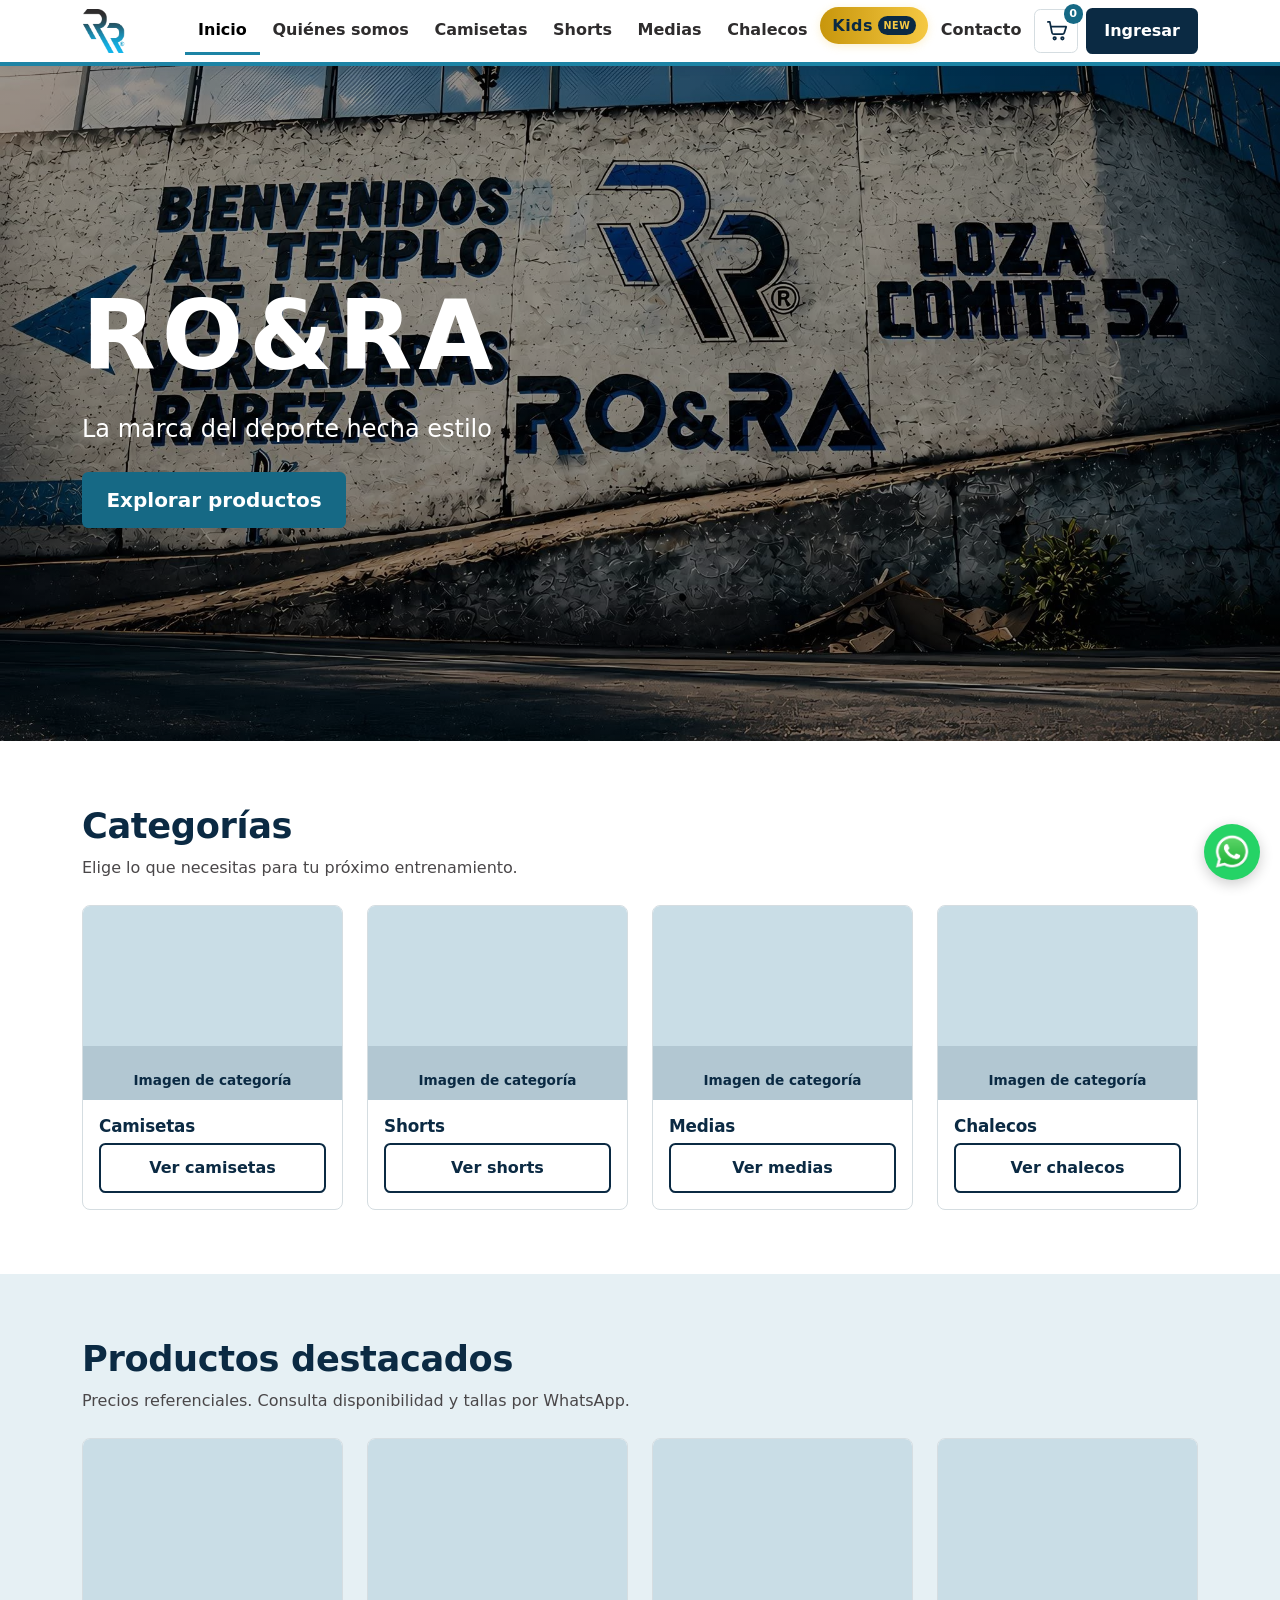
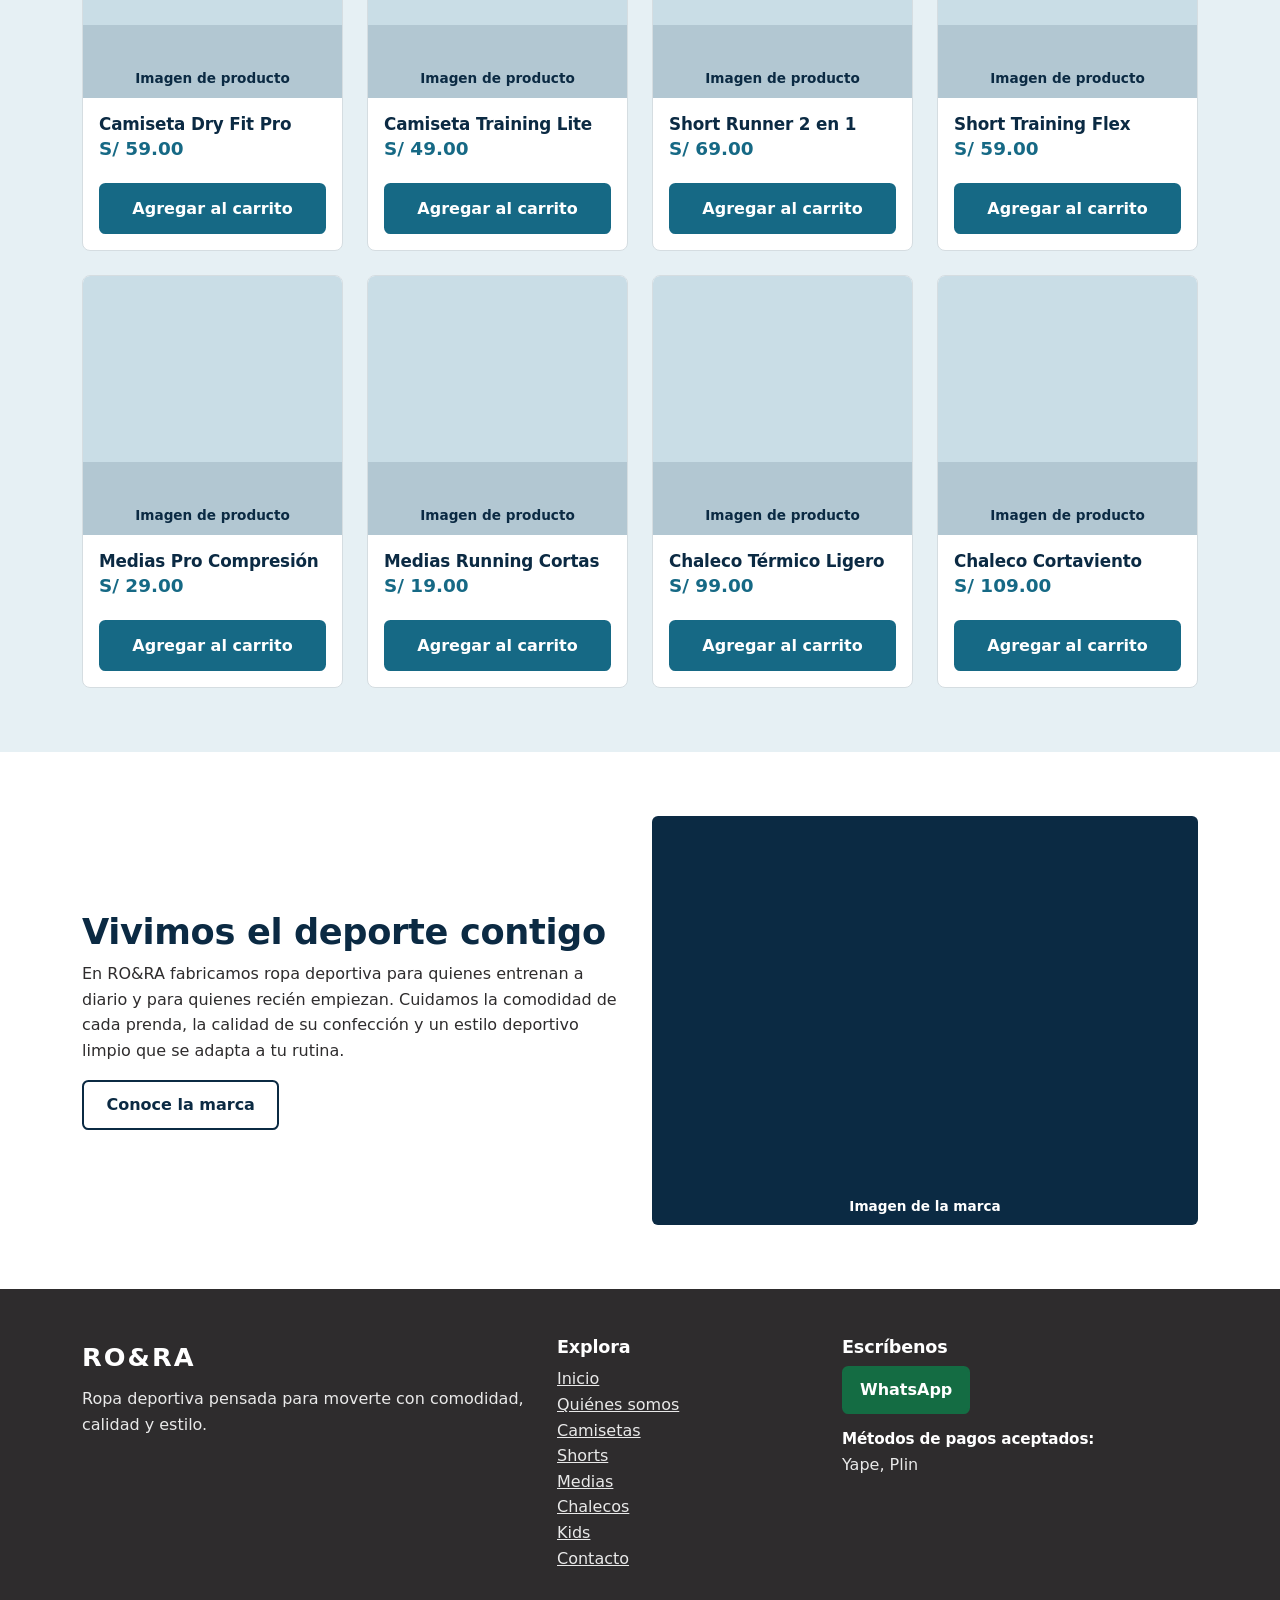
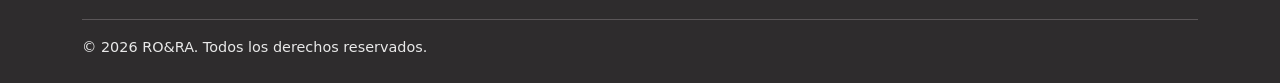
==== commit be8a73ce: "se añadio la imagen y el video de fondo" ====
--- a/index.html
+++ b/index.html
@@ -14,7 +14,6 @@
     <div id="site-header"></div>
     <main>
         <section class="hero" aria-label="Presentación">
-            <div class="hero-note">Imagen de fondo ficticia</div>
             <div class="container hero-inner">
                 <h1>RO&RA</h1>
                 <p>La marca del deporte hecha estilo</p>
--- a/css/styles.css
+++ b/css/styles.css
@@ -369,6 +369,13 @@
    overflow: hidden
 }
 
+.hero::before {
+   content: "";
+   position: absolute;
+   inset: 0;
+   background: linear-gradient(#0006, #0006), url("../assets/images/imagen-fondo.jpg") center / cover no-repeat
+}
+
 .hero-shape {
    position: absolute;
    right: -8%;
@@ -417,6 +424,15 @@
    overflow: hidden
 }
 
+.banner-video {
+   position: absolute;
+   inset: 0;
+   width: 100%;
+   height: 100%;
+   object-fit: cover;
+   filter: brightness(.6)
+}
+
 .category-banner {
    min-height: 20rem;
    display: flex;
@@ -668,7 +684,7 @@
 }
 
 .banner-tall {
-   padding: 10rem 0 !important
+   padding: 20rem 0 !important
 }
 
 /* ============================================================
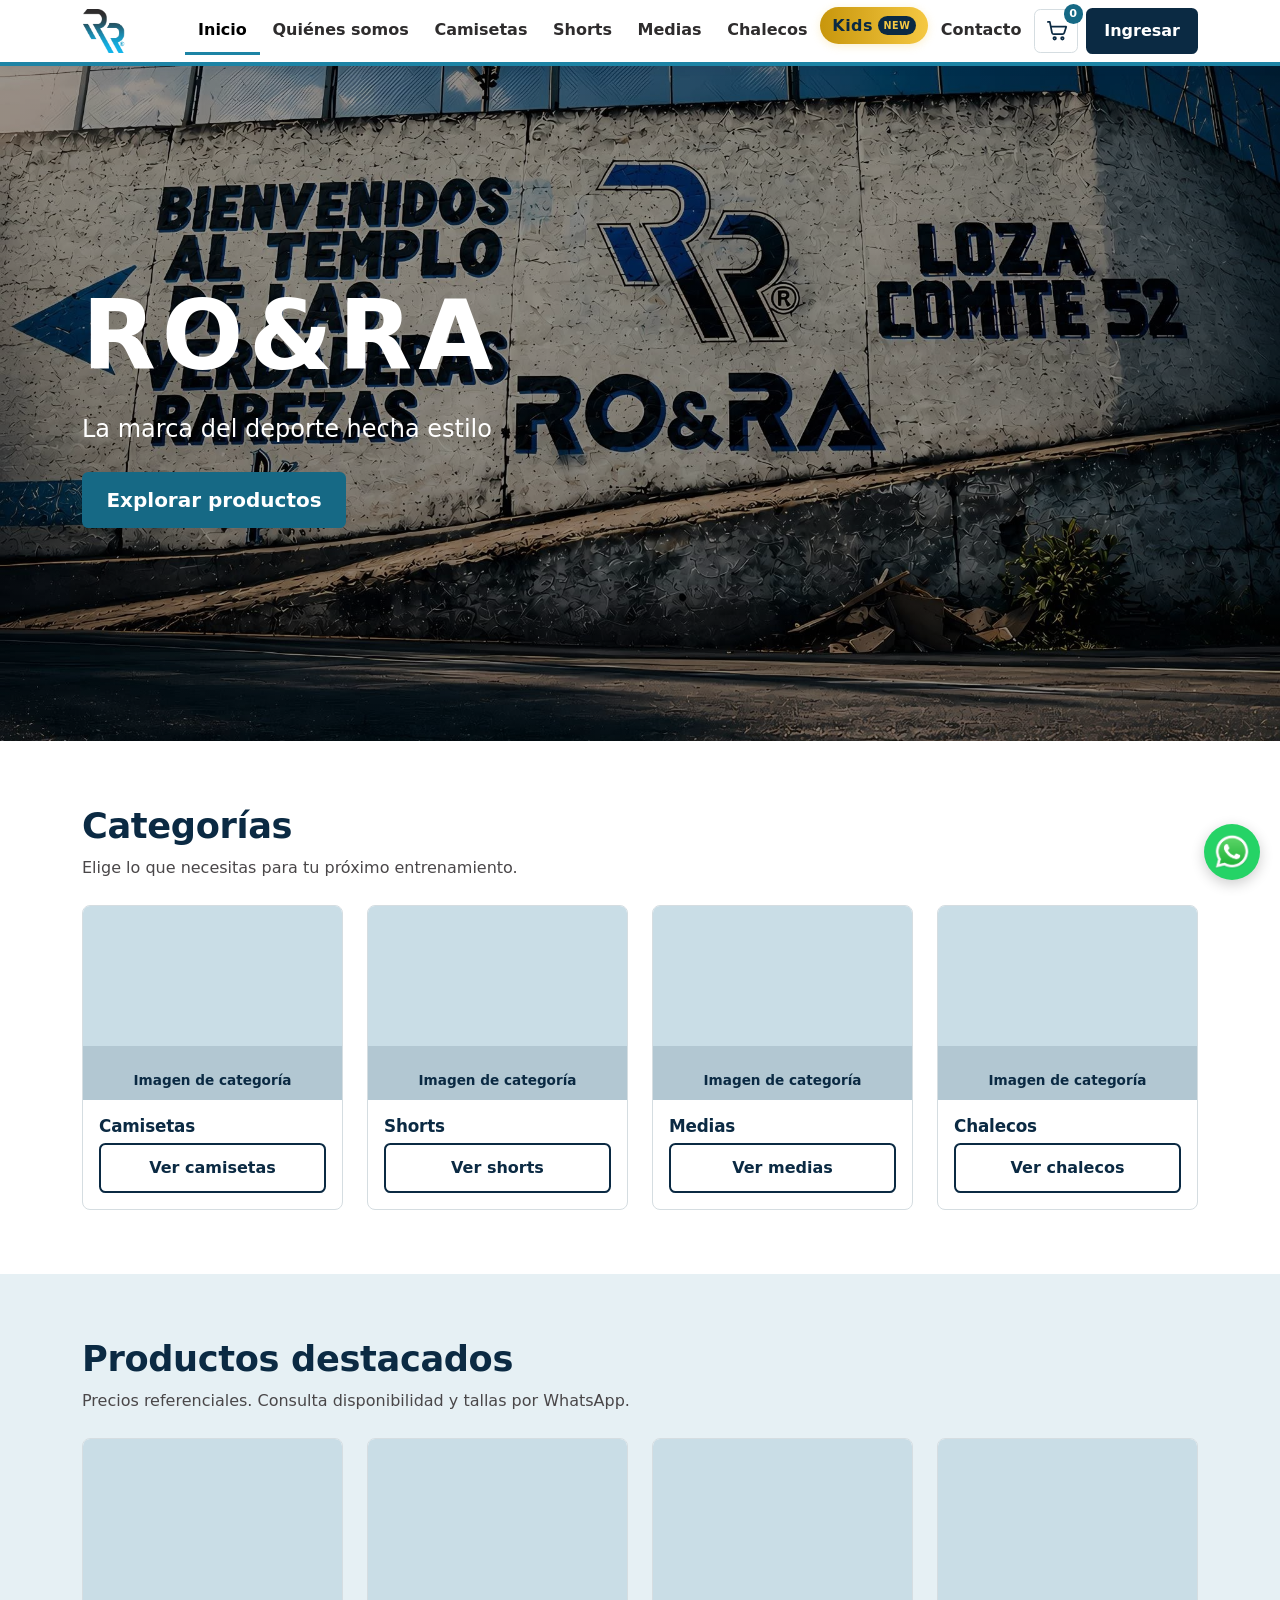
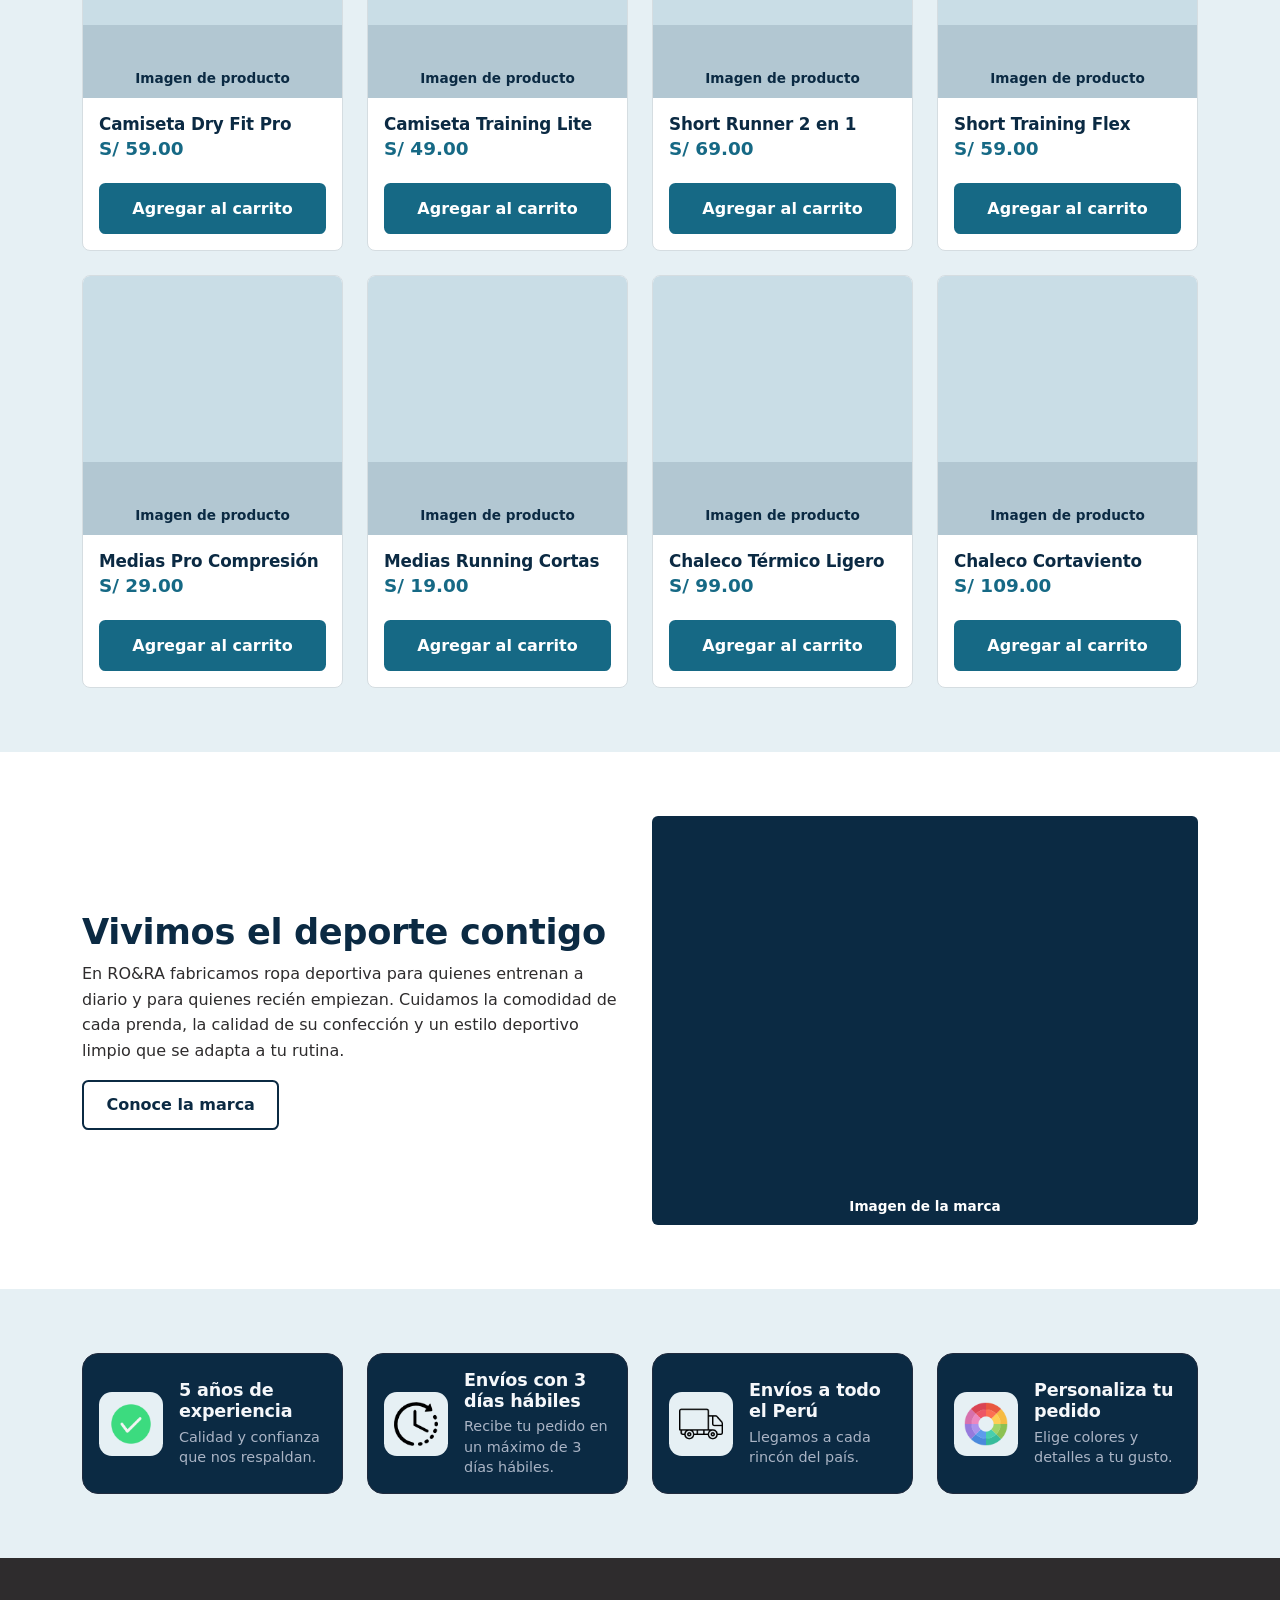
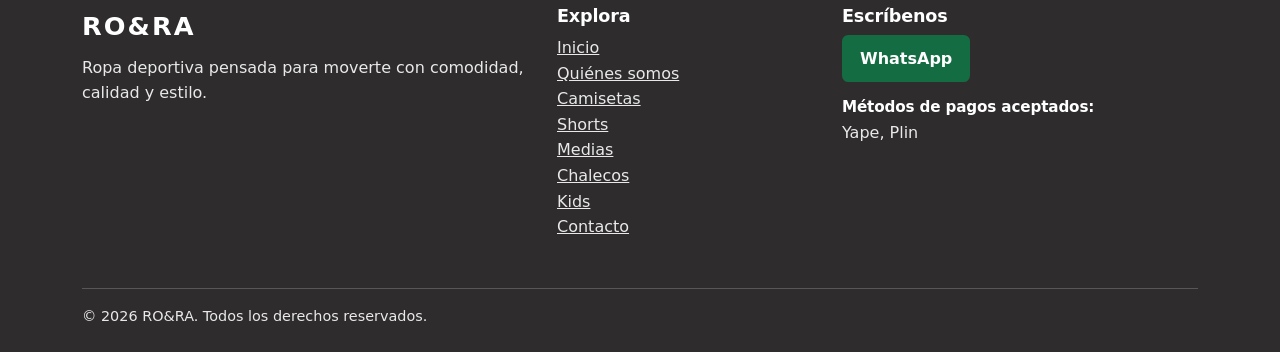
==== commit 2ff29973: "se agregó nueva sección en index" ====
--- a/index.html
+++ b/index.html
@@ -92,6 +92,52 @@
                 </div>
             </div>
         </section>
+        <section class="section brand-benefits" aria-label="Beneficios de RO&RA">
+            <div class="container">
+                <div class="row row-cols-2 row-cols-lg-4 g-3 g-lg-4">
+                    <div class="col">
+                        <article class="brand-benefit">
+                            <span class="brand-benefit-icon"><img src="assets/images/icono-check.png" alt=""
+                                    aria-hidden="true"></span>
+                            <div>
+                                <h2>5 años de experiencia</h2>
+                                <p>Calidad y confianza que nos respaldan.</p>
+                            </div>
+                        </article>
+                    </div>
+                    <div class="col">
+                        <article class="brand-benefit">
+                            <span class="brand-benefit-icon"><img src="assets/images/icono-reloj.png" alt=""
+                                    aria-hidden="true"></span>
+                            <div>
+                                <h2>Envíos con 3 días hábiles</h2>
+                                <p>Recibe tu pedido en un máximo de 3 días hábiles.</p>
+                            </div>
+                        </article>
+                    </div>
+                    <div class="col">
+                        <article class="brand-benefit">
+                            <span class="brand-benefit-icon"><img src="assets/images/icono-camion.png" alt=""
+                                    aria-hidden="true"></span>
+                            <div>
+                                <h2>Envíos a todo el Perú</h2>
+                                <p>Llegamos a cada rincón del país.</p>
+                            </div>
+                        </article>
+                    </div>
+                    <div class="col">
+                        <article class="brand-benefit">
+                            <span class="brand-benefit-icon"><img src="assets/images/icono-color.png" alt=""
+                                    aria-hidden="true"></span>
+                            <div>
+                                <h2>Personaliza tu pedido</h2>
+                                <p>Elige colores y detalles a tu gusto.</p>
+                            </div>
+                        </article>
+                    </div>
+                </div>
+            </div>
+        </section>
     </main>
     <div id="site-footer"></div>
     <script src="https://cdn.jsdelivr.net/npm/bootstrap@5.3.3/dist/js/bootstrap.bundle.min.js"></script>
--- a/css/styles.css
+++ b/css/styles.css
@@ -529,6 +529,52 @@
    height: 100%
 }
 
+.brand-benefit {
+   height: 100%;
+   min-height: 7.75rem;
+   padding: 1rem;
+   border: 1px solid #202b3e;
+   border-radius: 1rem;
+   background: #0B2A43;
+   display: flex;
+   flex-direction: row;
+   align-items: center;
+   gap: 1rem
+}
+
+.brand-benefit img {
+   width: 2.75rem;
+   height: 2.75rem;
+   object-fit: contain
+}
+
+.brand-benefit-icon {
+   flex: 0 0 4rem;
+   width: 4rem;
+   height: 4rem;
+   border-radius: .8rem;
+   background: #e6f0f4;
+   display: grid;
+   place-items: center
+}
+
+.brand-benefits {
+   background: #E6F0F4
+}
+
+.brand-benefit h2 {
+   margin: 0 0 .25rem;
+   color: #f5f7fa;
+   font-size: clamp(.95rem, 1.4vw, 1.1rem)
+}
+
+.brand-benefit p {
+   margin: 0;
+   color: #aab4c5;
+   font-size: .9rem;
+   line-height: 1.4
+}
+
 .value {
    border-left: 5px solid var(--brand);
    background: #fff;
